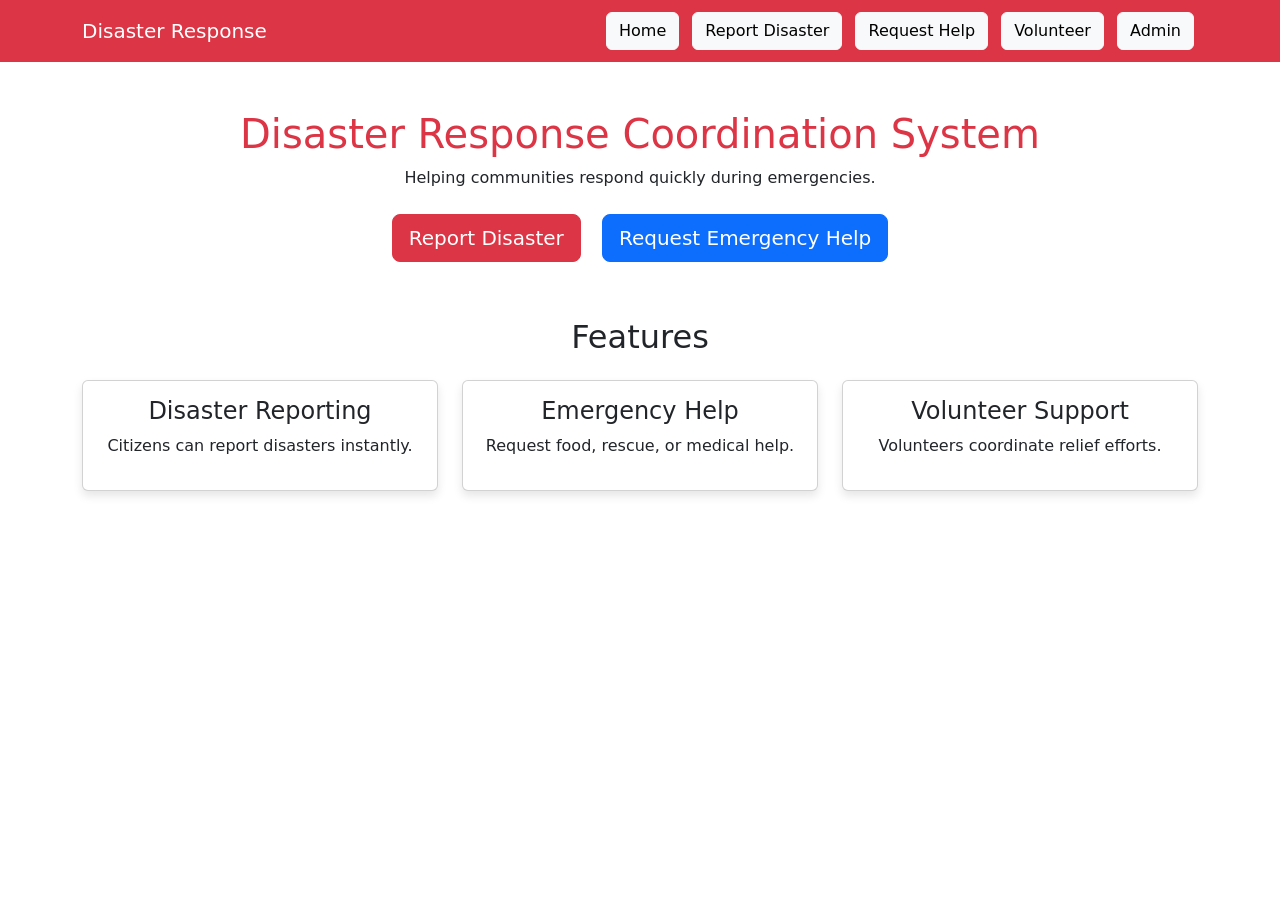
==== Disaster_Frontend/index.html @ ee857dd1 "added my project files" ====
<!DOCTYPE html>
<html>
<head>

<title>Disaster Response System</title>

<meta name="viewport" content="width=device-width, initial-scale=1">

<link rel="stylesheet" href="style.css">

<link href="https://cdn.jsdelivr.net/npm/bootstrap@5.3.2/dist/css/bootstrap.min.css" rel="stylesheet">

</head>

<body>

<nav class="navbar navbar-expand-lg navbar-dark bg-danger">

<div class="container">

<a class="navbar-brand">Disaster Response</a>

<div>

<a href="index.html" class="btn btn-light m-1">Home</a>
<a href="report.html" class="btn btn-light m-1">Report Disaster</a>
<a href="help.html" class="btn btn-light m-1">Request Help</a>
<a href="volunteer.html" class="btn btn-light m-1">Volunteer</a>
<a href="admin.html" class="btn btn-light m-1">Admin</a>

</div>

</div>

</nav>

<div class="container text-center mt-5">

<h1 class="text-danger">Disaster Response Coordination System</h1>

<p>Helping communities respond quickly during emergencies.</p>

<a href="report.html" class="btn btn-danger btn-lg m-2">
Report Disaster
</a>

<a href="help.html" class="btn btn-primary btn-lg m-2">
Request Emergency Help
</a>

</div>

<div class="container mt-5">

<h2 class="text-center">Features</h2>

<div class="row mt-4">

<div class="col-md-4">
<div class="card p-3 text-center">
<h4>Disaster Reporting</h4>
<p>Citizens can report disasters instantly.</p>
</div>
</div>

<div class="col-md-4">
<div class="card p-3 text-center">
<h4>Emergency Help</h4>
<p>Request food, rescue, or medical help.</p>
</div>
</div>

<div class="col-md-4">
<div class="card p-3 text-center">
<h4>Volunteer Support</h4>
<p>Volunteers coordinate relief efforts.</p>
</div>
</div>

</div>

</div>

<script src="js/script.js"></script>

</body>
</html>
---- Disaster_Frontend/style.css ----
body{
background:#f5f5f5;
font-family:Arial;
}

.card{
box-shadow:0 5px 10px rgba(0,0,0,0.1);
}

h1,h2{
font-weight:bold;
}
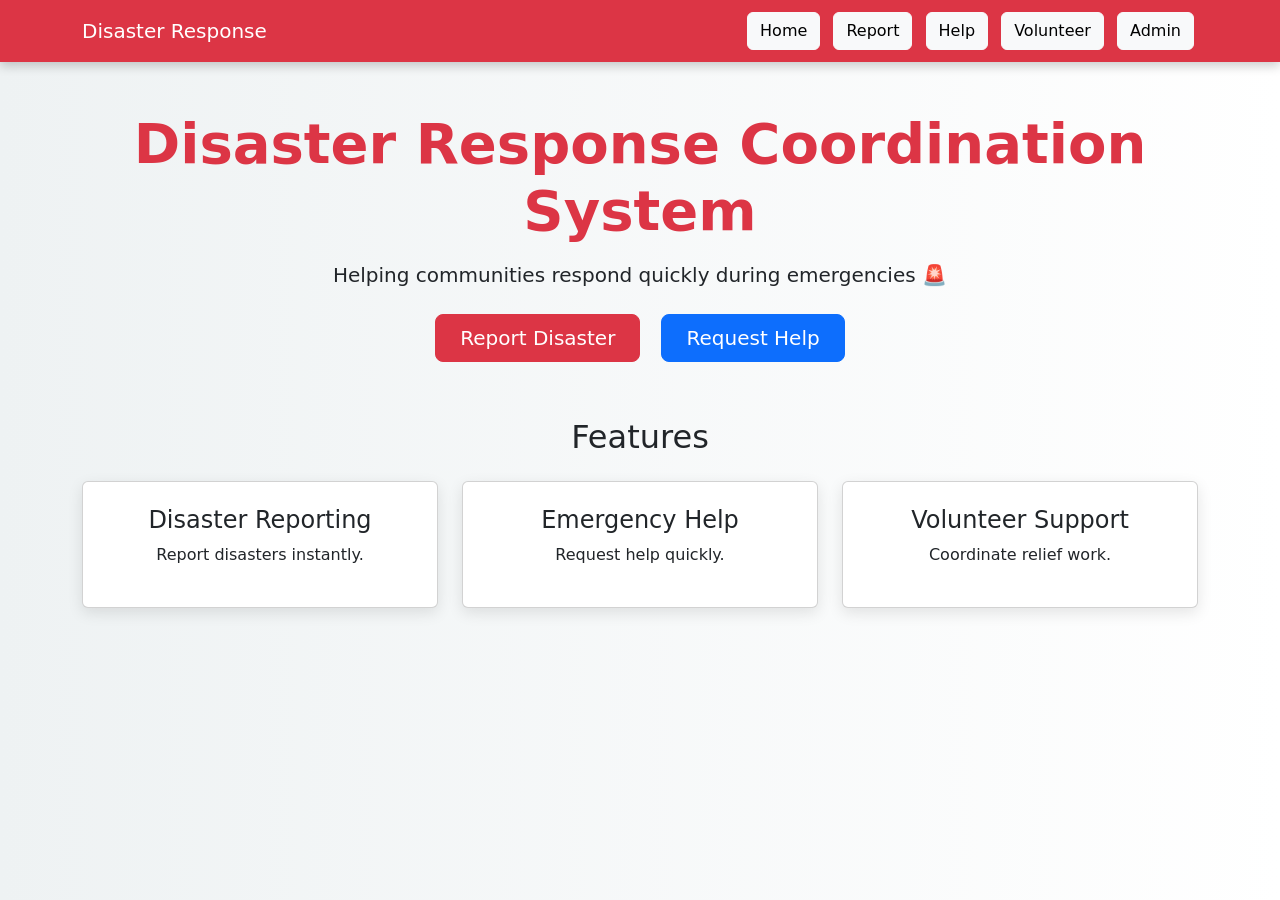
==== commit 469cdabb: "Updated Frontend" ====
--- a/Disaster_Frontend/index.html
+++ b/Disaster_Frontend/index.html
@@ -1,84 +1,75 @@
 <!DOCTYPE html>
 <html>
 <head>
-
 <title>Disaster Response System</title>
 
 <meta name="viewport" content="width=device-width, initial-scale=1">
 
 <link rel="stylesheet" href="style.css">
-
 <link href="https://cdn.jsdelivr.net/npm/bootstrap@5.3.2/dist/css/bootstrap.min.css" rel="stylesheet">
-
 </head>
 
 <body>
 
 <nav class="navbar navbar-expand-lg navbar-dark bg-danger">
-
 <div class="container">
-
 <a class="navbar-brand">Disaster Response</a>
 
 <div>
-
 <a href="index.html" class="btn btn-light m-1">Home</a>
-<a href="report.html" class="btn btn-light m-1">Report Disaster</a>
-<a href="help.html" class="btn btn-light m-1">Request Help</a>
+<a href="report.html" class="btn btn-light m-1">Report</a>
+<a href="help.html" class="btn btn-light m-1">Help</a>
 <a href="volunteer.html" class="btn btn-light m-1">Volunteer</a>
 <a href="admin.html" class="btn btn-light m-1">Admin</a>
-
 </div>
-
 </div>
-
 </nav>
 
-<div class="container text-center mt-5">
+<div class="container text-center mt-5 fade-in">
+<h1 class="text-danger display-4 fw-bold">
+Disaster Response Coordination System
+</h1>
 
-<h1 class="text-danger">Disaster Response Coordination System</h1>
+<p class="lead mt-3">
+Helping communities respond quickly during emergencies 🚨
+</p>
 
-<p>Helping communities respond quickly during emergencies.</p>
-
-<a href="report.html" class="btn btn-danger btn-lg m-2">
+<a href="report.html" class="btn btn-danger btn-lg m-2 px-4">
 Report Disaster
 </a>
 
-<a href="help.html" class="btn btn-primary btn-lg m-2">
-Request Emergency Help
+<a href="help.html" class="btn btn-primary btn-lg m-2 px-4">
+Request Help
 </a>
-
 </div>
 
 <div class="container mt-5">
-
 <h2 class="text-center">Features</h2>
 
 <div class="row mt-4">
 
 <div class="col-md-4">
-<div class="card p-3 text-center">
+<div class="card p-4 text-center">
 <h4>Disaster Reporting</h4>
-<p>Citizens can report disasters instantly.</p>
+<p>Report disasters instantly.</p>
 </div>
 </div>
 
 <div class="col-md-4">
-<div class="card p-3 text-center">
+<div class="card p-4 text-center">
 <h4>Emergency Help</h4>
-<p>Request food, rescue, or medical help.</p>
+<p>Request help quickly.</p>
 </div>
 </div>
 
 <div class="col-md-4">
-<div class="card p-3 text-center">
+<div class="card p-4 text-center">
 <h4>Volunteer Support</h4>
-<p>Volunteers coordinate relief efforts.</p>
+<p>Coordinate relief work.</p>
 </div>
 </div>
 
 </div>
-
 </div>
 
 <script src="js/script.js"></script>
--- a/Disaster_Frontend/style.css
+++ b/Disaster_Frontend/style.css
@@ -1,12 +1,66 @@
-body{
-background:#f5f5f5;
-font-family:Arial;
+body {
+  background: linear-gradient(to right, #eef2f3, #ffffff);
+  font-family: 'Segoe UI', sans-serif;
 }
 
-.card{
-box-shadow:0 5px 10px rgba(0,0,0,0.1);
+/* Navbar */
+.navbar {
+  box-shadow: 0 4px 10px rgba(0,0,0,0.2);
 }
 
-h1,h2{
-font-weight:bold;
+/* Cards */
+.card {
+  border-radius: 15px;
+  transition: 0.3s;
+  box-shadow: 0 5px 15px rgba(0,0,0,0.1);
+}
+
+.card:hover {
+  transform: translateY(-8px);
+}
+
+/* Buttons */
+.btn {
+  border-radius: 10px;
+  transition: 0.3s;
+}
+
+.btn:hover {
+  transform: scale(1.05);
+}
+
+/* Headings */
+h1, h2, h3 {
+  font-weight: bold;
+}
+
+/* Tables */
+.table {
+  border-radius: 10px;
+  overflow: hidden;
+}
+
+/* Forms */
+form {
+  background: white;
+  padding: 25px;
+  border-radius: 15px;
+  box-shadow: 0 5px 15px rgba(0,0,0,0.1);
+}
+
+/* Animation */
+.fade-in {
+  animation: fadeIn 1s ease-in;
+}
+
+@keyframes fadeIn {
+  from {opacity: 0;}
+  to {opacity: 1;}
+}
+
+/* Responsive */
+@media (max-width: 768px) {
+  .navbar .btn {
+    margin-top: 10px;
+  }
 }
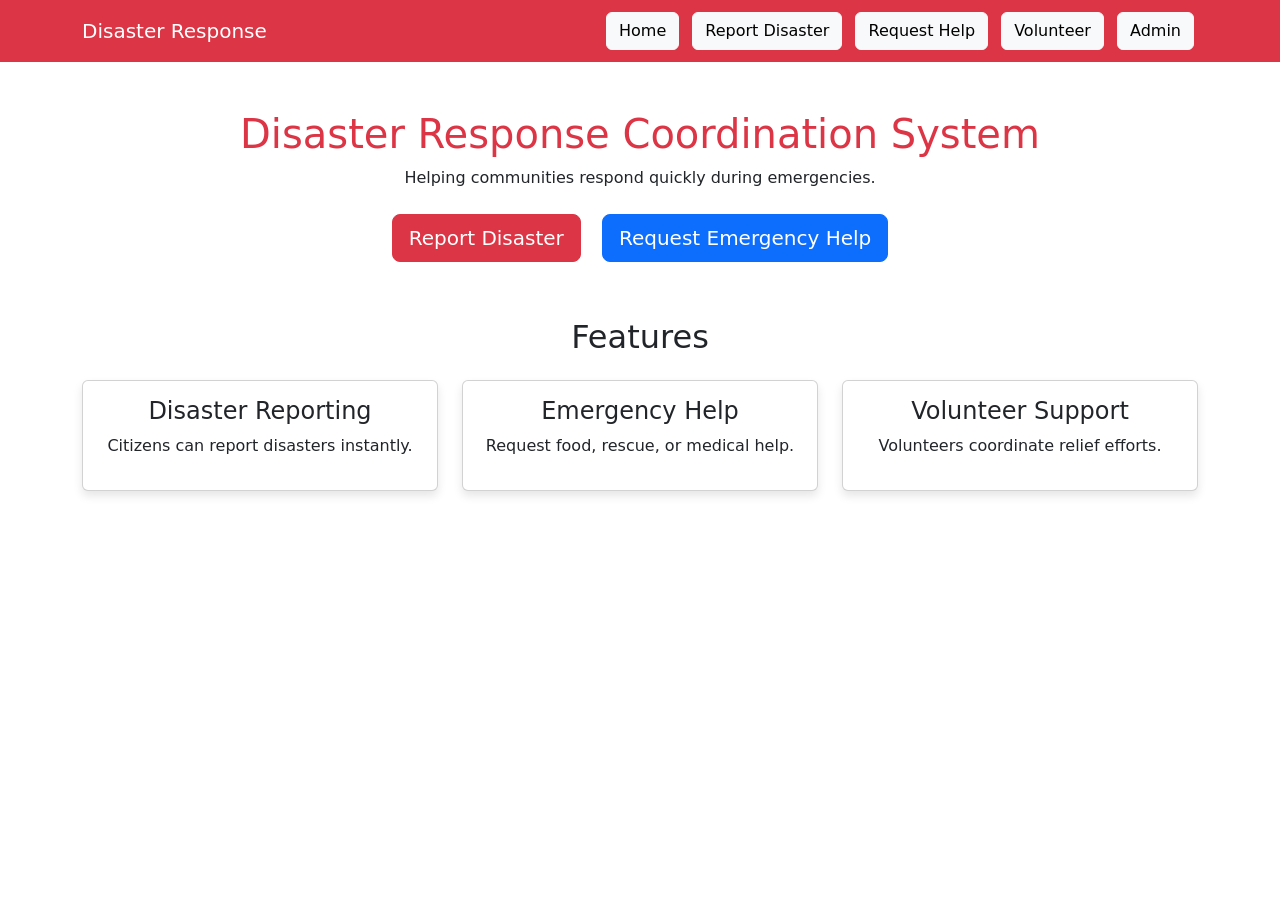
==== commit 2fa8e890: "updated Frontend" ====
--- a/Disaster_Frontend/index.html
+++ b/Disaster_Frontend/index.html
@@ -1,75 +1,84 @@
 <!DOCTYPE html>
 <html>
 <head>
+
 <title>Disaster Response System</title>
 
 <meta name="viewport" content="width=device-width, initial-scale=1">
 
 <link rel="stylesheet" href="style.css">
+
 <link href="https://cdn.jsdelivr.net/npm/bootstrap@5.3.2/dist/css/bootstrap.min.css" rel="stylesheet">
+
 </head>
 
 <body>
 
 <nav class="navbar navbar-expand-lg navbar-dark bg-danger">
+
 <div class="container">
+
 <a class="navbar-brand">Disaster Response</a>
 
 <div>
+
 <a href="index.html" class="btn btn-light m-1">Home</a>
-<a href="report.html" class="btn btn-light m-1">Report</a>
-<a href="help.html" class="btn btn-light m-1">Help</a>
+<a href="report.html" class="btn btn-light m-1">Report Disaster</a>
+<a href="help.html" class="btn btn-light m-1">Request Help</a>
 <a href="volunteer.html" class="btn btn-light m-1">Volunteer</a>
 <a href="admin.html" class="btn btn-light m-1">Admin</a>
+
 </div>
+
 </div>
+
 </nav>
 
-<div class="container text-center mt-5 fade-in">
-<h1 class="text-danger display-4 fw-bold">
-Disaster Response Coordination System
-</h1>
+<div class="container text-center mt-5">
 
-<p class="lead mt-3">
-Helping communities respond quickly during emergencies 🚨
-</p>
+<h1 class="text-danger">Disaster Response Coordination System</h1>
 
-<a href="report.html" class="btn btn-danger btn-lg m-2 px-4">
+<p>Helping communities respond quickly during emergencies.</p>
+
+<a href="report.html" class="btn btn-danger btn-lg m-2">
 Report Disaster
 </a>
 
-<a href="help.html" class="btn btn-primary btn-lg m-2 px-4">
-Request Help
+<a href="help.html" class="btn btn-primary btn-lg m-2">
+Request Emergency Help
 </a>
+
 </div>
 
 <div class="container mt-5">
+
 <h2 class="text-center">Features</h2>
 
 <div class="row mt-4">
 
 <div class="col-md-4">
-<div class="card p-4 text-center">
+<div class="card p-3 text-center">
 <h4>Disaster Reporting</h4>
-<p>Report disasters instantly.</p>
+<p>Citizens can report disasters instantly.</p>
 </div>
 </div>
 
 <div class="col-md-4">
-<div class="card p-4 text-center">
+<div class="card p-3 text-center">
 <h4>Emergency Help</h4>
-<p>Request help quickly.</p>
+<p>Request food, rescue, or medical help.</p>
 </div>
 </div>
 
 <div class="col-md-4">
-<div class="card p-4 text-center">
+<div class="card p-3 text-center">
 <h4>Volunteer Support</h4>
-<p>Coordinate relief work.</p>
+<p>Volunteers coordinate relief efforts.</p>
 </div>
 </div>
 
 </div>
+
 </div>
 
 <script src="js/script.js"></script>
--- a/Disaster_Frontend/style.css
+++ b/Disaster_Frontend/style.css
@@ -1,66 +1,12 @@
-body {
-  background: linear-gradient(to right, #eef2f3, #ffffff);
-  font-family: 'Segoe UI', sans-serif;
+body{
+background:#f5f5f5;
+font-family:Arial;
 }
 
-/* Navbar */
-.navbar {
-  box-shadow: 0 4px 10px rgba(0,0,0,0.2);
+.card{
+box-shadow:0 5px 10px rgba(0,0,0,0.1);
 }
 
-/* Cards */
-.card {
-  border-radius: 15px;
-  transition: 0.3s;
-  box-shadow: 0 5px 15px rgba(0,0,0,0.1);
-}
-
-.card:hover {
-  transform: translateY(-8px);
-}
-
-/* Buttons */
-.btn {
-  border-radius: 10px;
-  transition: 0.3s;
-}
-
-.btn:hover {
-  transform: scale(1.05);
-}
-
-/* Headings */
-h1, h2, h3 {
-  font-weight: bold;
-}
-
-/* Tables */
-.table {
-  border-radius: 10px;
-  overflow: hidden;
-}
-
-/* Forms */
-form {
-  background: white;
-  padding: 25px;
-  border-radius: 15px;
-  box-shadow: 0 5px 15px rgba(0,0,0,0.1);
-}
-
-/* Animation */
-.fade-in {
-  animation: fadeIn 1s ease-in;
-}
-
-@keyframes fadeIn {
-  from {opacity: 0;}
-  to {opacity: 1;}
-}
-
-/* Responsive */
-@media (max-width: 768px) {
-  .navbar .btn {
-    margin-top: 10px;
-  }
+h1,h2{
+font-weight:bold;
 }
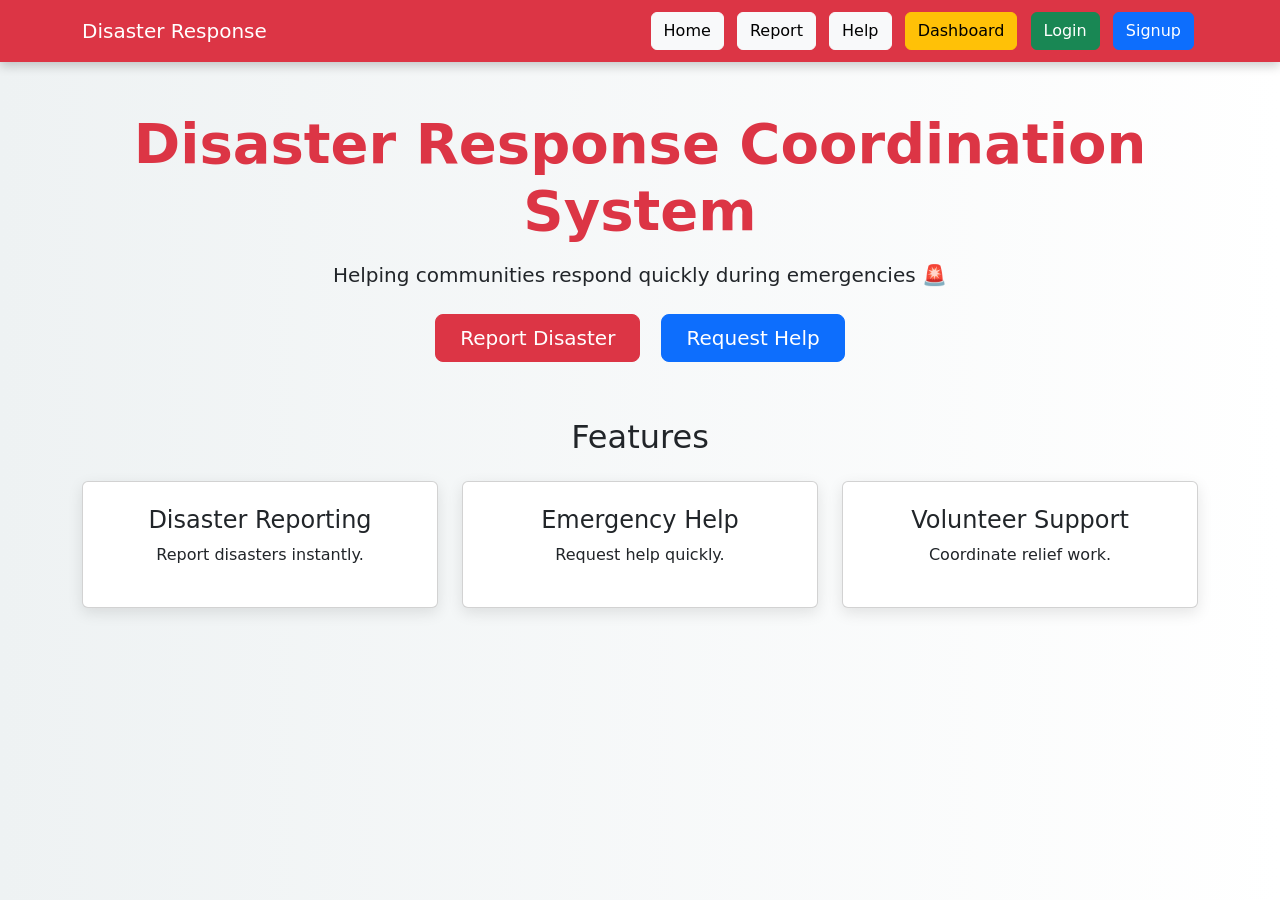
==== commit da2ca725: "Added login & signup system with role-based dashboards" ====
--- a/Disaster_Frontend/index.html
+++ b/Disaster_Frontend/index.html
@@ -1,87 +1,123 @@
 <!DOCTYPE html>
 <html>
 <head>
-
 <title>Disaster Response System</title>
 
 <meta name="viewport" content="width=device-width, initial-scale=1">
 
 <link rel="stylesheet" href="style.css">
-
 <link href="https://cdn.jsdelivr.net/npm/bootstrap@5.3.2/dist/css/bootstrap.min.css" rel="stylesheet">
-
 </head>
 
 <body>
 
 <nav class="navbar navbar-expand-lg navbar-dark bg-danger">
-
 <div class="container">
-
 <a class="navbar-brand">Disaster Response</a>
 
 <div>
+<a href="index.html" class="btn btn-light m-1">Home</a>
+<a href="report.html" class="btn btn-light m-1">Report</a>
+<a href="help.html" class="btn btn-light m-1">Help</a>
 
-<a href="index.html" class="btn btn-light m-1">Home</a>
-<a href="report.html" class="btn btn-light m-1">Report Disaster</a>
-<a href="help.html" class="btn btn-light m-1">Request Help</a>
-<a href="volunteer.html" class="btn btn-light m-1">Volunteer</a>
-<a href="admin.html" class="btn btn-light m-1">Admin</a>
+<button onclick="goDashboard()" class="btn btn-warning m-1">Dashboard</button>
 
+<button onclick="goLogin()" class="btn btn-success m-1">Login</button>
+<button onclick="goSignup()" class="btn btn-primary m-1">Signup</button>
 </div>
-
-</div>
-
 </nav>
 
-<div class="container text-center mt-5">
+<div class="container text-center mt-5 fade-in">
+<h1 class="text-danger display-4 fw-bold">
+Disaster Response Coordination System
+</h1>
 
-<h1 class="text-danger">Disaster Response Coordination System</h1>
+<p class="lead mt-3">
+Helping communities respond quickly during emergencies 🚨
+</p>
 
-<p>Helping communities respond quickly during emergencies.</p>
-
-<a href="report.html" class="btn btn-danger btn-lg m-2">
+<a href="report.html" class="btn btn-danger btn-lg m-2 px-4">
 Report Disaster
 </a>
 
-<a href="help.html" class="btn btn-primary btn-lg m-2">
-Request Emergency Help
+<a href="help.html" class="btn btn-primary btn-lg m-2 px-4">
+Request Help
 </a>
-
 </div>
 
 <div class="container mt-5">
-
 <h2 class="text-center">Features</h2>
 
 <div class="row mt-4">
 
 <div class="col-md-4">
-<div class="card p-3 text-center">
+<div class="card p-4 text-center">
 <h4>Disaster Reporting</h4>
-<p>Citizens can report disasters instantly.</p>
+<p>Report disasters instantly.</p>
 </div>
 </div>
 
 <div class="col-md-4">
-<div class="card p-3 text-center">
+<div class="card p-4 text-center">
 <h4>Emergency Help</h4>
-<p>Request food, rescue, or medical help.</p>
+<p>Request help quickly.</p>
 </div>
 </div>
 
 <div class="col-md-4">
-<div class="card p-3 text-center">
+<div class="card p-4 text-center">
 <h4>Volunteer Support</h4>
-<p>Volunteers coordinate relief efforts.</p>
+<p>Coordinate relief work.</p>
 </div>
 </div>
 
 </div>
-
 </div>
 
 <script src="js/script.js"></script>
+<script>
+function goLogin(){
+    window.location.href = "login.html";
+}
+
+function goDashboard(){
+    let role = localStorage.getItem("role");
+
+    if(role === "admin"){
+        window.location.href = "admin.html";
+    }
+    else if(role === "volunteer"){
+        window.location.href = "volunteer.html";
+    }
+    else{
+        alert("Please login first!");
+    }
+}
+
+function logout(){
+    localStorage.removeItem("role");
+    alert("Logged out!");
+    window.location.href = "index.html";
+}
+
+window.onload = function(){
+    let role = localStorage.getItem("role");
+
+    if(role){
+        document.getElementById("loginBtn").style.display="none";
+        document.getElementById("logoutBtn").style.display="inline-block";
+    }
+}
+</script>
+<script>
+function goLogin(){
+    window.location.href = "login.html";
+}
+
+function goSignup(){
+    window.location.href = "signup.html";
+}
+</script>
 
 </body>
 </html>
--- a/Disaster_Frontend/style.css
+++ b/Disaster_Frontend/style.css
@@ -1,12 +1,66 @@
-body{
-background:#f5f5f5;
-font-family:Arial;
+body {
+  background: linear-gradient(to right, #eef2f3, #ffffff);
+  font-family: 'Segoe UI', sans-serif;
 }
 
-.card{
-box-shadow:0 5px 10px rgba(0,0,0,0.1);
+/* Navbar */
+.navbar {
+  box-shadow: 0 4px 10px rgba(0,0,0,0.2);
 }
 
-h1,h2{
-font-weight:bold;
+/* Cards */
+.card {
+  border-radius: 15px;
+  transition: 0.3s;
+  box-shadow: 0 5px 15px rgba(0,0,0,0.1);
+}
+
+.card:hover {
+  transform: translateY(-8px);
+}
+
+/* Buttons */
+.btn {
+  border-radius: 10px;
+  transition: 0.3s;
+}
+
+.btn:hover {
+  transform: scale(1.05);
+}
+
+/* Headings */
+h1, h2, h3 {
+  font-weight: bold;
+}
+
+/* Tables */
+.table {
+  border-radius: 10px;
+  overflow: hidden;
+}
+
+/* Forms */
+form {
+  background: white;
+  padding: 25px;
+  border-radius: 15px;
+  box-shadow: 0 5px 15px rgba(0,0,0,0.1);
+}
+
+/* Animation */
+.fade-in {
+  animation: fadeIn 1s ease-in;
+}
+
+@keyframes fadeIn {
+  from {opacity: 0;}
+  to {opacity: 1;}
+}
+
+/* Responsive */
+@media (max-width: 768px) {
+  .navbar .btn {
+    margin-top: 10px;
+  }
 }
